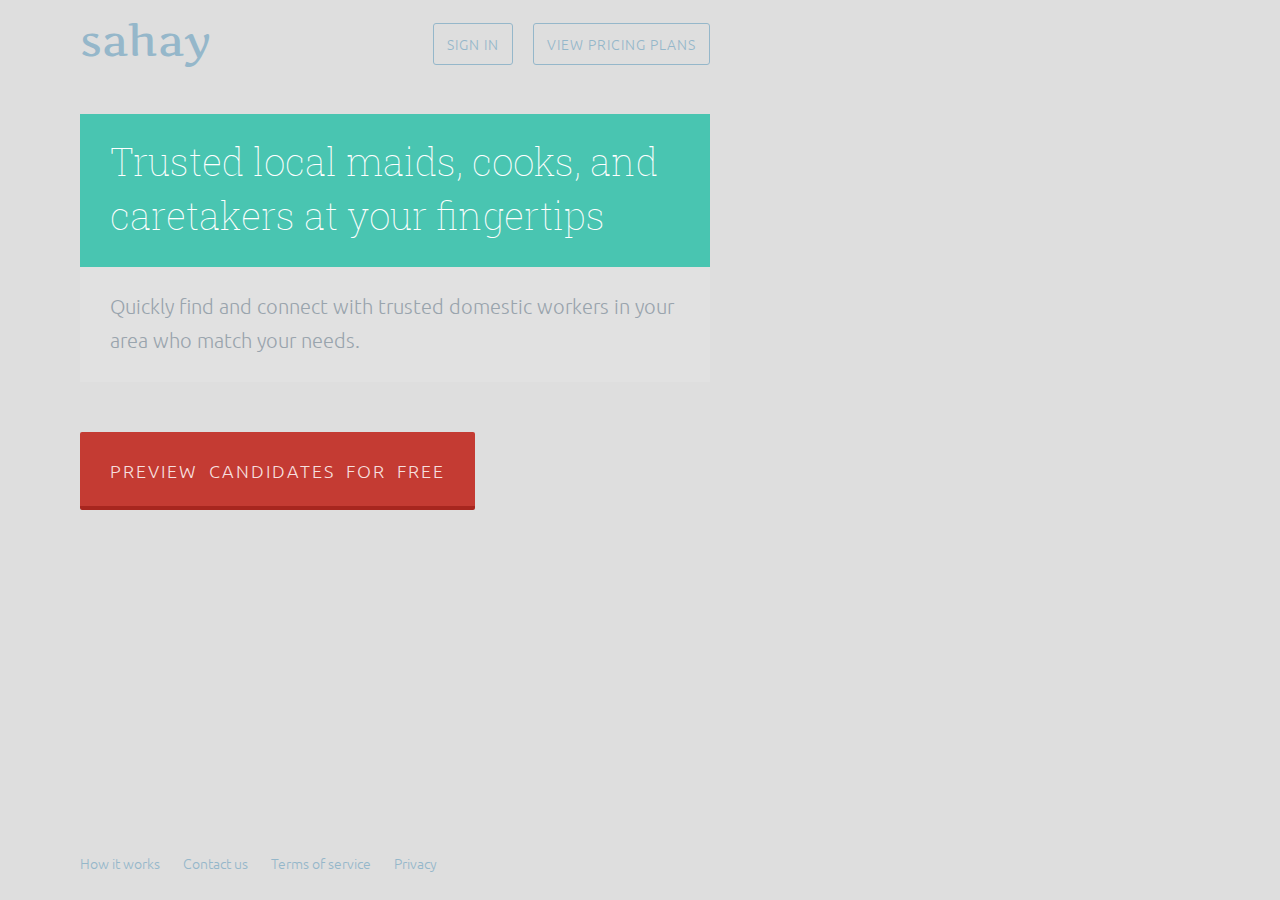
==== index.html @ 86695aef "HTML/CSS/JS" ====
<!-- 
	Project Title: Sahay
	Author: Ajeeta Dhole
	Version 1.0 April-May 2014
-->

<!DOCTYPE html>
<html lang="en">
	<head>
		<meta charset="utf-8"/>
	    <title>Sahay</title>
	    <meta name="Description" content="Technology solution for bridging the employment gap in the domestic help sector."/>
	    <meta name="viewport" content="width = device-width, initial-scale=1.0"/>
	    <link rel="stylesheet" type="text/css" href="css/style-ad.css"/>

    	<link href='http://fonts.googleapis.com/css?family=Artifika' rel='stylesheet' type='text/css'>
    	<link href='http://fonts.googleapis.com/css?family=Roboto+Slab:400,300,100,700' rel='stylesheet' type='text/css'>
    	<link href='http://fonts.googleapis.com/css?family=Ubuntu:300,400,500,700,300italic,400italic,500italic,700italic' rel='stylesheet' type='text/css'>

		<script src="js/jquery-1.10.2.min.js"></script>
	    <script src="js/script-ad.js"></script>
	</head>
	<body>
		<div id="landingBackground">
			<div id="landingWrapper">
				<div class="logo" id="landingLogo">
					<h1>sahay<h1>
				</div>

				<div class="button" id="landingTopButtons">
					<ul>
						<li><p>VIEW PRICING PLANS</p></li>
						<li><p>SIGN IN</p></li>
					</ul>
				</div>

				<div id="tagline">
					<p>Trusted local maids, cooks, and</p>
					<p>caretakers at your fingertips</p>
				</div>

				<div id="landingValueProp">
					<p>Quickly find and connect with trusted domestic workers in your </p>
					<p>area who match your needs.</p>
				</div>

				<div class="button" id="getStartedButton">
					<p>PREVIEW CANDIDATES FOR FREE</p>
				</div>
			</div>
			
			<div class="footer link" id="landingFooter">
				<ul>
					<li><p>How it works</p></li>
					<li><p>Contact us</p></li>
					<li><p>Terms of service</p></li>
					<li><p>Privacy</p></li>
				</ul>
			</div>

			<div class="modalWrapper">
			
				<div id="candidatePreferencesModal">
					<div class="modalContent">
						<span class="button modalClose">&#215;</span>
						<h1>Tell us what you need</h1>
						<div>
							<p id="jobTypeInput" class="candidatePreferencesForm">I need a
								<input type="radio" name="job" id="maid" value="maid"><label class="menuItemLabel" for="maid">Maid</label>
								<input type="radio" name="job" id="cook" value="cook"><label class="menuItemLabel" for="cook">Cook</label>
								<input type="radio" name="job" id="caretaker" value="caretaker"><label class="menuItemLabel" for="caretaker">Caretaker</label>
							</p>

							<p id="taskInput" class="candidatePreferencesForm disabled">to 
								<input type="checkbox" name="task" id="clothes" value="clothes"><label for="clothes">Wash clothes</label> 
								<input type="checkbox" name="task" id="utensils" value="utensils"><label for="utensils">Wash utensils</label> 
								<input type="checkbox" name="task" id="mop" value="mop"><label for="mop">Mop and sweep</label> 
							</p>

								<p id="hoursInput" class="candidatePreferencesForm disabled">for 
								<input type="text" id="hours" value="" placeholder="eg. 3"/><label for="hours">hours daily</label> 
							</p> 

							<p id="wageInput" class="candidatePreferencesForm disabled">I'll pay, per month, Rs. 
								<input type="text" id="wage" value="" placeholder="eg. 1000"/><label for="wage">People in your area pay an average of Rs. 1000 for these tasks.</label> 
							</p>

							<p id="postalInput" class="candidatePreferencesForm disabled">My postal code is
								<input type="text" id="postalCode" value="" placeholder="eg. 400081"/><label for="postalCode"></label> 
							</p>

							<h2 class="disabled">Optional Preferences</h2>

			                <p id="genderInput" class="candidatePreferencesForm disabled">I prefer someone who is  
			                	<input type="checkbox" name="gender" id="female" value="female"><label for="female">Female</label>
								<input type="checkbox" name="gender" id="male" value="male"><label for="male">Male</label>
							</p>

							<p id="timeInput" class="candidatePreferencesForm disabled">is available to work between  
				                <input type="checkbox" name="availability" id="morning" value="morning"><label for="morning">8 AM - 12 noon</label> 
								<input type="checkbox" name="availability" id="afternoon" value="afternoon"><label for="afternoon">12 noon - 3 PM</label> 
								<input type="checkbox" name="availability" id="evening" value="evening"><label for="evening">3 PM - 6 PM</label>
								<input type="checkbox" name="availability" id="night" value="night"><label for="night">6 PM - 9 PM</label> 
							</p>
			                    
			                <p id="timeInput" class="candidatePreferencesForm disabled">has work experience of 
				                <input type="checkbox" name="experience" id="novice" value="novice"><label for="novice">0 - 2 years</label> 
								<input type="checkbox" name="experience" id="intermediate" value="intermediate"><label for="intermediate">2 - 5 years</label> 
								<input type="checkbox" name="experience" id="experienced" value="experienced"><label for="experienced">More than 5 years</label>
							</p>

							<p id="timeInput" class="candidatePreferencesForm disabled"> and speaks  
			                	<input type="text" id="language" value="" placeholder="eg. Hindi, Marathi"/><label for="language">
			                </p>

			            </div>
					</div>
								
					<div class="base" id="postJobBase">
						<a href="mainSignedOut.html">
							<div class="button disabled modalButton candidatePreferencesButton" id="previewCandidatesButton">
								<p>PREVIEW CANDIDATES</p>
							</div>
						</a>
						<a href="index.html">
							<div class="button modalButton modalCancelButton">
								<p>CANCEL</p>
							</div>
						</a>
					</div>

				</div>
						
			</div>
		</div>
			
			
	</body>
</html>
---- css/style-ad.css ----
/*	Project Title: Sahay
	Author: Ajeeta Dhole
	Version 1.0 April-May 2014
*/


/* http://meyerweb.com/eric/tools/css/reset/ 
   v2.0 | 20110126
   License: none (public domain)
*/

html, body, div, span, applet, object, iframe,
h1, h2, h3, h4, h5, h6, p, blockquote, pre,
a, abbr, acronym, address, big, cite, code,
del, dfn, em, img, ins, kbd, q, s, samp,
small, strike, strong, sub, sup, tt, var,
b, u, i, center,
dl, dt, dd, ol, ul, li,
fieldset, form, label, legend,
table, caption, tbody, tfoot, thead, tr, th, td,
article, aside, canvas, details, embed, 
figure, figcaption, footer, header, hgroup, 
menu, nav, output, ruby, section, summary,
time, mark, audio, video {
	margin:0;
	padding:0;
	border:0;
	font-size:100%;
	font:inherit;
	vertical-align:baseline;
}

/* HTML5 display-role reset for older browsers */
article, aside, details, figcaption, figure, 
footer, header, hgroup, menu, nav, section {
	display:block;
}

body {
	line-height:1;
}

ol, ul {
	list-style:none;
}

blockquote, q {
	quotes:none;
}

blockquote:before, blockquote:after,
q:before, q:after {
	content:'';
	content:none;
}

table {
	border-collapse:collapse;
	border-spacing:0;
}

body {
	background:#dedede;
	font-family:'Ubuntu', sans-serif;
	font-size:14px;
	font-weight:300;
	color: #546678;
}

label {
	cursor:pointer;
}

input[type=text] {
    border: 1px #dedede solid; 
    border-radius: 2px;
   	padding:9px;
   	height:18px;
   	margin:0 7px 0 5px;
    background: #fff;
	display:inline-block;
	-webkit-transition: all .15s ease-in-out;
	-moz-transition: all .15s ease-in-out;
	-ms-transition: all .15s ease-in-out;
	-o-transition: all .15s ease-in-out;
	font-size: 14px;
	color: #546678;
	font-weight: 100;
	font-family:'Ubuntu', sans-serif;
}

input[type=text]:hover {
    border: 1px #7fc8e7 solid; 
    color: #7fc8e7;
	-webkit-transition: all .15s ease-in-out;
	-moz-transition: all .15s ease-in-out;
	-ms-transition: all .15s ease-in-out;
	-o-transition: all .15s ease-in-out;
}

input[type=text] + label {
	font-size: 14px;
	color: #546678;
}

input[type=checkbox] + label {
	padding-left: 3px;
	font-size: 14px;
	color: #546678;
}

input[type=checkbox] {
	margin-right:5px;
	margin-left:15px;
}

input[type=checkbox] + label:hover {
	color: #2a333c;
  	font-weight:400;
}

input[type=checkbox]:checked + label {
  	color: #2a333c;
  	font-weight:400;
}

input[type=radio] {
	margin-right:5px;
	margin-left:15px;
}

input[type=radio] + label {
	padding-left: 3px;
	font-size: 14px;
	color: #546678;
}

input[type=radio] + label:hover {
	color: #2a333c;
  	font-weight:400;
}

input[type=radio]:checked + label {
  	color: #2a333c;
  	font-weight:400;
}

.button{
	cursor:pointer;
	-webkit-transition: all .15s ease-in-out;
	-moz-transition: all .15s ease-in-out;
	-ms-transition: all .15s ease-in-out;
	-o-transition: all .15s ease-in-out;
}

.button:hover{
	-webkit-transition: all .15s ease-in-out;
	-moz-transition: all .15s ease-in-out;
	-ms-transition: all .15s ease-in-out;
	-o-transition: all .15s ease-in-out;
}

.link{
	cursor:pointer;
	-webkit-transition: all .15s ease-in-out;
	-moz-transition: all .15s ease-in-out;
	-ms-transition: all .15s ease-in-out;
	-o-transition: all .15s ease-in-out;
}

.link:hover{
	-webkit-transition: all .15s ease-in-out;
	-moz-transition: all .15s ease-in-out;
	-ms-transition: all .15s ease-in-out;
	-o-transition: all .15s ease-in-out;
}

.logo {
	width:250px;
	float:left;
}

.logo h1{
	font-family:'Artifika', serif;
	font-size:44px;
	color:#95b7ca;
	text-align:left;
}

/*********************************************************************************/
/* Landing Page                                                                  */
/*********************************************************************************/
#landingBackground {
	background-color:#dedede;
	background-image:url('landingBlueAlt1.png');
	background-size:cover;
	background-repeat:no-repeat;
	position:relative;
	top:0;
	left:0;
}

#landingWrapper {
	width:630px;
	position:absolute;
	top:19px;
	left:80px;
	overflow:hidden;
}

#landingLogo h1{
	color:#95b7ca;
	margin:-1px 0 53px 0;
}

#landingTopButtons li{
	border:solid 1px #95b7ca;
	border-radius:3px;
	padding:13px;
	margin-left:20px;
	float:right;
	margin-top:4px;
}

#landingTopButtons li:hover { 
	border:solid 1px #fff;
	background:rgba(255, 255, 255, 0.1);
}

#landingTopButtons li p {
	text-align:center;
	color:#95b7ca;
	letter-spacing:1px;
}

#tagline {
	width:100%;
	float:left;
	background:#49c5b1;
	color:#fff;
	padding:20px 25px 25px 30px;
	font-family:'Roboto Slab', serif;
	text-align:left;
	font-size:38px;
	font-weight: 100;
	line-height:54px;
}

#landingValueProp {
	width:100%;
	float:left;
	background:rgba(255,255,255,0.1);
	color:#99a4ad;
	padding:22px 25px 25px 30px;
	text-align:left;
	font-size:20px;
	line-height:34px;
}

#getStartedButton {
	background:#c43b33;
	border-radius:2px;
	border-bottom:solid 4px #a7261f;
	padding:30px 30px 26px 30px;
	float:left;
	margin-top:50px;
}

#getStartedButton:hover { 
	background: #e14a29;
}

#getStartedButton p {
	text-align:center;
	color:#f6dfde;
	font-size:18px;
	letter-spacing:2px;
	word-spacing:5px;
}

.footer {
	position:absolute;
	bottom:0;
	overflow:hidden;
}

.footer li{
	display:inline-block;
}

.footer p{
	margin:0 20px 30px 0;
}

#landingFooter {
	width:520px;
	left:80px;
}

#landingFooter p{
	color:#95b7ca;
}

#landingFooter p:hover{
	color:#fff;
}

/*********************************************************************************/
/* Main Page                                                                     */
/*********************************************************************************/

/*********************************************************************************/
/* Top Bar                                                                       */
/*********************************************************************************/
#mainTopBar {
	height:98px;
	position:fixed;
	background: #fff;
	top:0;
	left:0;
	box-shadow: 0px 0px 1px #ccc;
	z-index: 500;
	width:100%;
}

#mainLogo h1{
	color:#49c5b1;
	padding: 22px 0 0 30px;
}

#searchWrapper {
	float:left;
	width: 65%;
}

#searchContainer {
	width: 700px;
	margin-left: auto;
	margin-right:auto;
}

#search {
	width:390px;
	height:20px;
	margin:10px 0 5px 0;
	float:left;
	border-top-left-radius: 2px;
	border-bottom-left-radius: 2px;
}

#searchButton {
	background-image:url('search.png');
	background-size:cover;
	background-repeat:no-repeat;
	width:76px;
	height:38px;
	margin: 10px 0 0 -1px;
	float:left;
	border-top-right-radius: 2px;
	border-bottom-right-radius: 2px;
	border: 1px solid #ccc;
}

#searchButton:hover { 
	background-image:url('searchHover.png');
}

#searchButton p {
	color: #777;
}

#postButton {
	background: #f35757;
	padding: 12px;
	margin: 10px 0 0 -30px;
	float:left;
	border-radius: 2px;
	border: 1px solid #d02e2e;
	float:right;
}

#postButton:hover { 
	background: #e98468;
}

#postButton p {
	text-align: center;
	color: #f9e7e7;
	letter-spacing: 0.75px;
	word-spacing: 2px;
}

#profile {
	float:left;
	width:15%;
	cursor:pointer;
}

#pofilePIC {
	background-image:url('profile.png');
	background-size:cover;
	background-repeat:no-repeat;
	width:38px;
	height:38px;
	margin: 10px 0 0 0;
	float:left;
	border-top-right-radius: 2px;
	border-bottom-right-radius: 2px;
}

#downArrow {
	background-image:url('arrow.png');
	background-size:cover;
	background-repeat:no-repeat;
	width:15px;
	height:15px;
	margin: 21px 0 0 2px;
	float:left;
}

#profile h1 {
	text-align: right;
	margin: 21px 3px 0 8px;
	display: inline-block;
	font-weight: 400;
	color:#2a333c;
	float:left;
}

#profile p {
	margin: 15px 5px 0 0;
	text-align: right;
	display: inline-block;
	font-size: 10px;
}

#tabWrapper {
	background: #fff;
	height:30px;
	width:65%;
	float:left;
	margin-top: 5px;
}

#tabContainer {
	width: 700px;
	margin-left: auto;
	margin-right:auto;
}

.tab {
	padding: 0 3px 8px 3px;
	margin-right: 30px;
	float:left;
	margin-top: 13px;
	opacity:0.75;
	position:relative;
}

.tab p{
	text-align: center;
	color: #3e8dbe;
	font-weight: 400;
	letter-spacing: 0.25px;
	word-spacing: 3px;
}

#matchesTab {
	border-bottom: solid 3px #3e8dbe;
	opacity:1;
}

#matchesSignedOutTab {
	border-bottom: solid 3px #3e8dbe;
	opacity:1;
	pointer-events:none;
}

#postingsTab {
	float:right;
	margin-right: 0;
}

#new {
	background: #f35757;
	padding:2px;
	border-radius: 1px;
	position: absolute;
	top:-17px;
	right:-10px;
	opacity:1;
}

#new p{
	font-size: 11px;
	color:#fff;
	text-align: center;
	color: #f9e7e7;
	font-weight: 400;

}

/*********************************************************************************/
/* Side Bar                                                                      */
/*********************************************************************************/
#pageContent {
	width:100%;
	position:relative;
	top:98px;
	left:0;
	z-index: 100;
}

#sidebar {
	width:250px;
	background: #fff;
	opacity:1;
	float:left;
	box-shadow: 0px 0px 1px #ccc;
	height:1110px;
}

.menuHeader {
	background: #edf4fa;
	border-top: solid 1px #c9dde9;
	border-bottom: solid 1px #c9dde9;
	padding: 6px;
	overflow:hidden;
}

.menuHeader h2{
	color: #3e8dbe;
	font-weight: 400;
	padding-left: 26px;
	line-height: 22px;
	float:left;
	letter-spacing: 1px;
		word-spacing: 3px;
}

.menuHeader p{
	color: #3e8dbe;
	padding: 0 10px 0 16px;
	line-height: 22px;
	float:right;
	font-size: 11px;
	font-weight: 400;
	cursor:pointer;
}

.menuHeader p:hover{
	text-decoration: underline;
}

.menuItem {
	display: block;
	padding: 6px 6px 6px 40px;
	line-height: 22px;
}

.menuItem p{
	margin-left: -8px;
	line-height: 24px;
	opacity:1;
}

/*********************************************************************************/
/* Content Feed                                                                  */
/*********************************************************************************/
#feedWrapper {
	float:left;
	width: 65%;
}

#feedContainer {
	width: 700px;
	margin-left: auto;
	margin-right:auto;
}

.pageTitle {
	width:100%;
	font-size: 22px;
	color:#419c97;
	margin-top: 33px;
	font-family: 'Roboto Slab', serif;
	line-height: 32px;
}

.helpMessage {
	width:75%;
	font-size: 16px;
	margin-top: 14px;
	line-height: 26px;
}

#frame {
	background:#fff;
	width:100%;
	height:3100px;
}

.candidate {
	background:#fff;
	box-shadow: 0px 0px 1px #ccc;
	width:100%;
	padding:25px;
	margin-top:15px;
	overflow:hidden;
	position:relative;
}

.ribbonWrapper {
  	width: 85px;
  	height: 88px;
  	overflow: hidden;
  	position: absolute;
  	top: 0;
  	right: 50px;
}

.ribbonMessage {
	font-size: 12px;
	font-weight: 400;
  	color: #fff;
  	letter-spacing: 0.5px;
  	text-align: center;
  	-webkit-transform: rotate(45deg);
  	-moz-transform:    rotate(45deg);
  	-ms-transform:     rotate(45deg);
  	-o-transform:      rotate(45deg);
  	position: relative;
  	padding: 7px 0;
  	left: -5px;
  	top: 15px;
  	width: 120px;
  	background: #f4c255;
}

.candidateHeader {
	width:100%;
	float:left;
}

.candidateHeader h1 {
	font-size:23px;
	color:#2a333c;
	font-weight:400;
	float:left;
	margin-bottom:10px;
	margin-right:10px;
}

.star {
	float:left;
	width:15px;
	height:15px;
	margin-left:1px;
}

.filledStar {
	background-image:url('filledStar.png');
}

.emptyStar {
	background-image:url('emptyStar.png');
}

.actionIcon {
	float:left;
	width:18px;
	height:18px;
	margin-top: 17px;
}

.review {
	background-image:url('review.png');
	margin-right: 3.5px;
}

.message {
	background-image:url('audio.png');
	margin-right: 6px;
}

.delete {
	background-image:url('delete.png');
	margin: 17.5px 5px 0 55px;
}

.backgroundCheck {
	background-image:url('screen.png');
	margin: 17.5px 5px 0 55px;
}

.actionLinks  {
	float:left;
	margin: 20px 20px 0 0;
	word-spacing: 1px;
	color: #3e8dbe;
	font-weight: 400;
}

.actionLinks:hover {
	text-decoration:underline
}

.candidateBody {
	width:100%;
	float:left;
	overflow:hidden;
	line-height: 25px;
	word-spacing: 3px;
	font-size: 15px;
}

.params {
	width:20%;
	float:left;
	margin-top:10px;
	font-size: 15px;
	color: #7f8d9c;
	line-height: 26px;
}

.info {
	width:47%;
	float:left;
	margin-top:10px;
	font-size: 15px;
	font-weight: 00;
	color: #2a333c;
	line-height: 26px;
}

.actionButtons {
	width:30%;
	float:left;
	margin-top:10px;
}

.feedButton {
	width:115px;
	margin:6.5px;
	padding: 12px 3px 12px 3px;
	display: inline-block;
	border-radius: 1px;
	z-index: 400;
}

.feedButton p {
	text-align: center;
	letter-spacing: 1px;
	word-spacing: 3px;
	font-size: 13.5px;
}

.shortlistButton {
	background: #4bc96e;
	border:1px solid #31ae54;
}

.shortlistButton:hover { 
	background: #64de86;
}

.shortlistButton p {
	color: #eff7f0;
}

.shortlisted {
	width:115px;
	margin:6.5px;
	padding: 12px 3px 12px 3px;
	border: 1px solid #4bc96e;
	border-radius: 1px;
	z-index: 100;
	display:none;
	cursor:default;
}

.shortlisted p {
	text-align: center;
	color: #31ae54;
	font-weight: 400;
}

.phoneButton {
	background: #4a9fb3;
	border: 1px solid #28869c;
}

.phoneButton:hover { 
	background: #5abcca;
}

.phoneButton p {
	color: #ecf7f9;
}

.phoneNumber {
	width:115px;
	margin:6.5px;
	padding: 12px 3px 12px 3px;
	border: 1px solid #4a9fb3;
	border-radius: 1px;
	z-index: 100;
	display:none;
	cursor:default;
}

.phoneNumber p {
	text-align: center;
	color: #28869c;
	font-weight: 400;
}

.editButton {
	background: #dedede;
	border: 1px solid #ccc;
}

.editButton:hover { 
	background: #eee;
}

.editButton p {
	color: #777;
}

.removeButton {
	background: #dedede;
	border: 1px solid #ccc;
}

.removeButton:hover { 
	background: #eee;
}

.removeButton p {
	color: #777;
}

.deleteButton {
	background: #dedede;
	border: 1px solid #ccc;
}

.deleteButton:hover { 
	background: #eee;
}

.deleteButton p {
	color: #777;
}

.contactsRemaining {
	width:250px;
	margin:-20px 6.5px 0 -60px;
	z-index: 100;
	display:none;
	cursor:default;
}

.contactsRemaining p {
	color:#d02e2e;
	font-weight: 400;
}

.warningMessage {
	width:100%;
	float:left;
	display:none;
	opacity:0;
}

.warningMessage h1 {
	font-size: 16px;
	color:#d02e2e;
	font-weight: 400;
}

.warningMessage h1:hover {
	color:#ea4e4e;
}

.successMessage {
	width:88%;
	float:left;
	background: #4bc96e;
	padding:15px;
	margin-bottom: 25px;
}

.successMessage p {
	color: #fff;
	float:left;
	font-size: 16px;
	font-weight: 400;
}

/*********************************************************************************/
/* Preferences Modal                                                                */
/*********************************************************************************/
.modalWrapper{
	background: rgba(0,0,0,0.8);
	position:absolute;
	top:0;
	left:0;
	z-index: 800;
	opacity:0;
	display:none;
}

#candidatePreferencesModal {
	background:#fff;
	width:700px;
	top:20px;
	border-radius: 3px;
	z-index: 900;
	box-shadow: 1px 1px 3px #222;
	padding:25px;
	position:absolute;
	opacity:1;
	display:block;
}

.candidatePreferencesForm input[type=text] {
   	width:200px;
   	height:12px;
   	margin: -5px 7px -5px 5px;
   	font-size: 14px;
	color: #546678;
	font-weight: 100;
	font-family:'Ubuntu', sans-serif;
}

#hoursInput input[type=text] {
	width:30px;
}

#wageInput input[type=text] {
	width:55px;
}

#wageInput input[type=text] + label {
	color:#31ae54;
}

#postalInput input[type=text] {
	width:70px;
}

.modalClose {
	width:18px;
	height:18px;
	padding:17px 32px 0 0;
	color: #ccc;
	font-size: 30px;
	font-weight: 400;
	text-align: center;
	position:absolute;
	top: 0;
	right: 0;
    z-index: 900;
}

.modalClose:hover {
	color:#555;
}

.modalContent h1 {
	font-size: 22px;
	font-weight: 400;
	text-align: left;
	color:#2a333c;
	margin-bottom: 12px;
	padding-bottom: 25px;
	width:680px;
	margin-left: auto;
	margin-right: auto;
	border-bottom: 1px solid #dedede;
	z-index: 900;
}

.modalContent p {
	padding:14px 0 14px 0;
	text-align: left;
	width:680px;
	margin-left: auto;
	margin-right: auto;
}


.modalContent h2 {
	padding:20px 0 14px 0;
	text-align: left;
	width:680px;
	margin-left: auto;
	margin-right: auto;
	font-size: 16px;
	font-weight: 400;
	color: #2a333c;
}


#hoursInput {
	display:none;
}

.disabled {
	opacity:0.2;
	pointer-events: none;
}

.base {
	background:#eee;
	height:63px;
	bottom:-82px;
	left:0;
	padding:11px;
	border-top: 1px solid #ddd;
	border-bottom-right-radius: 3px;
	border-bottom-left-radius: 3px;
	position:absolute;
	overflow:hidden;
	z-index: 900;
	width:728px;
}

.base a {
	text-decoration: none;
}

.modalButton{
	padding: 13px;
	margin: 10px 10px 0 10px;
	float:left;
	border-radius: 2px;
	float:right;
}

.modalButton p {
	text-align: center;
	color: #fff;
	letter-spacing: 1px;
	word-spacing: 3px;
}

.modalCancelButton {
	background: #dedede;
	border: 1px solid #ccc;
}

.modalCancelButton:hover { 
	background: #eee;
}

.modalCancelButton p {
	color: #777;
}

.candidatePreferencesButton {
	background: #f35757;
	border: 1px solid #d02e2e;
}

.candidatePreferencesButton:hover {
	background: #e98468;
}

.candidatePreferencesButton p{
	color:#f9e7e7;
}

/*********************************************************************************/
/* Signed-Out Page                                                   */
/*********************************************************************************/

#postSignedOutButton {
	background: #f35757;
	padding: 12px;
	margin: 10px 0 0 -30px;
	float:left;
	border-radius: 2px;
	border: 1px solid #d02e2e;
	float:right;
}

#postSignedOutButton:hover { 
	background: #e98468;
}

#postSignedOutButton p {
	text-align: center;
	color: #f9e7e7;
	letter-spacing: 0.75px;
	word-spacing: 2px;
}

#signInButton {
	background: #dedede;
	padding: 12px;
	margin: 10px 0 0 -10px;
	float:left;
	border-radius: 2px;
	border: 1px solid #ccc;
}

#signInButton:hover { 
	background: #eee;
}

#signInButton p {
	text-align: center;
	color: #777;
	letter-spacing: 1px;
	word-spacing: 3px;
}

.actionSignedOutButtons {
	width:30%;
	float:left;
	margin-top:10px;
}

.shortlistSignedOutButton {
	background: #4bc96e;
	border:1px solid #31ae54;
}

.shortlistSignedOutButton:hover { 
	background: #64de86;
}

.shortlistSignedOutButton p {
	color: #eff7f0;
}

.phoneSignedOutButton {
	background: #4a9fb3;
	border: 1px solid #28869c;
}

.phoneSignedOutButton:hover { 
	background: #5abcca;
}

.phoneSignedOutButton p {
	color: #ecf7f9;
}

/*********************************************************************************/
/* Sign-Up-Nudge Hovercard                                                       */
/*********************************************************************************/
.signUpNudgeHoverCard {
	background:#fff;
	width:300px;
	border-radius: 2px;
	border: 1px solid #eee;
	z-index: 900;
	box-shadow: 2px 2px 2px #ccc;
	padding:15px;
	position:absolute;
	opacity:0;
	display: none;
}

.hoverCardContent h1 {
	font-size: 17px;
	font-weight: 400;
	text-align: left;
	color:#2a333c;
	margin-bottom: 12px;
	padding-bottom: 15px;
	width:290px;
	margin-left: auto;
	margin-right: auto;
	border-bottom: 1px solid #dedede;
	z-index: 900;
}

.hoverCardContent p {
	font-size: 13.5px;
	padding:6px 0 6px 0;
	text-align: left;
	width:290px;
	margin-left: auto;
	margin-right: auto;
	line-height: 22px;
}

.hoverCardLink {
	font-size: 13.5px;
	padding:6px 0 6px 0;
	text-align: left;
	width:290px;
	margin-left: auto;
	margin-right: auto;
	line-height: 22px;
	word-spacing: 1px;
	color: #3e8dbe;
	font-weight: 400;
}

.hoverCardLink:hover {
	text-decoration:underline
}

.hoverCardBase {
	background:#eee;
	width:308px;
	height:46px;
	bottom:-68px;
	left:-1px;
	padding:11px;
	border: 1px solid #eee;
	border-bottom-right-radius: 3px;
	border-bottom-left-radius: 3px;
	position:absolute;
	overflow:hidden;
	z-index: 900;
	box-shadow: 2px 2px 2px #ccc;
}

.hoverCardBase a {
	text-decoration: none;
}

.hoverCardBaseText {
	text-decoration: none;
	font-size: 12px;
	margin: 17px 0 0 10px;
}

.hoverCardButton{
	padding: 8px;
	margin: 8px;
	border-radius: 2px;
	float:right;
}

.hoverCardButton p {
	text-align: center;
	color: #fff;
	letter-spacing: 0.5px;
	font-size: 13px;
	float:right;
}

.hoverCardSecondaryButton {
	background: #dedede;
	border: 1px solid #ccc;
}

.hoverCardSecondaryButton:hover { 
	background: #eee;
}

.hoverCardSecondaryButton p {
	color: #777;
}

.hoverCardPrimaryButton {
	background: #00b9dc;
	border: 1px solid #03a4c3;
}

.hoverCardPrimaryButton:hover {
	background: #1ecff1;
}

.hoverCardPrimaryButton p{
	color:#e6f4f7;
}

/*********************************************************************************/
/* Sign-Up Modal                                                                */
/*********************************************************************************/
#signUpModalWrapper{
	background: rgba(0,0,0,0.8);
	position:absolute;
	top:0;
	left:0;
	z-index: 800;
	opacity:0;
	display:none;
}

#signUpModal {
	background:#fff;
	width:700px;
	top:20px;
	border-radius: 3px;
	z-index: 900;
	box-shadow: 1px 1px 3px #222;
	padding:25px;
	position:absolute;
	opacity:0;
}

.signUpForm input[type=text] {
   	width:300px;
   	height:12px;
   	margin: 4px 0 4px 5px;
   	font-size: 14px;
	color: #546678;
	font-weight: 100;
	font-family:'Ubuntu', sans-serif;
}

.signUpForm input[type="password"] {
   	width:300px;
   	height:12px;
   	margin: 4px 0 4px 5px;
   	font-size: 14px;
	color: #546678;
	font-weight: 100;
	font-family:'Ubuntu', sans-serif;
}

.signUpForm input[type=checkbox] {
   	margin-left: 0;
}

#signUpButton {
	background: #f35757;
	border: 1px solid #d02e2e;
}

#signUpButton:hover {
	background: #e98468;
}

#signUpButton p{
	color:#f9e7e7;
}

/*********************************************************************************/
/* Payments Modal                                                                */
/*********************************************************************************/
#paymentsModalWrapper{
	background: rgba(0,0,0,0.8);
	position:absolute;
	top:0;
	left:0;
	z-index: 800;
	opacity:0;
	display:none;
}

#paymentsModal {
	background:#fff;
	width:700px;
	top:20px;
	border-radius: 3px;
	z-index: 900;
	box-shadow: 1px 1px 3px #222;
	padding:25px;
	position:absolute;
	opacity:0;
}

#paymentsModal h2{
	margin-top: 15px;
}

.paymentsForm input[type=text] {
   	width:300px;
   	height:12px;
   	margin: 4px 0 4px 5px;
   	font-size: 14px;
	color: #546678;
	font-weight: 100;
	font-family:'Ubuntu', sans-serif;
}

.paymentsForm input[type="password"] {
   	width:300px;
   	height:12px;
   	margin: 4px 0 4px 5px;
   	font-size: 14px;
	color: #546678;
	font-weight: 100;
	font-family:'Ubuntu', sans-serif;
}

.paymentsForm input[type=checkbox] {
   	margin-left: 0;
}

#expiryInput input[type=text] {
	width:70px;
}

#securityInput input[type=text] {
	width:70px;
}

#postalCodeInput input[type=text] {
	width:70px;
}

#paymentsButton {
	background: #f35757;
	border: 1px solid #d02e2e;
}

#paymentsButton:hover {
	background: #e98468;
}

#paymentsButton p{
	color:#f9e7e7;
}
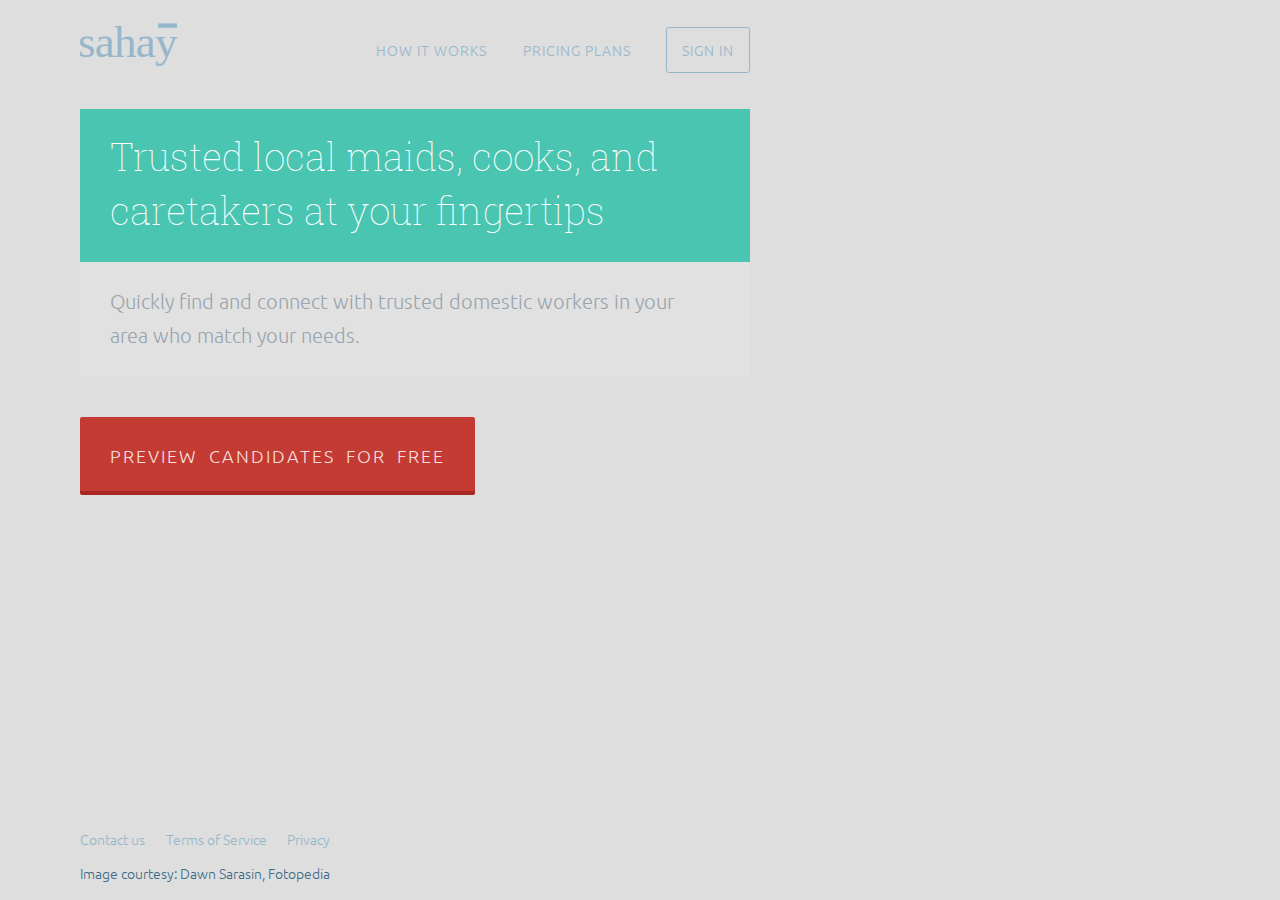
==== commit 011f799a: "Fixes" ====
--- a/index.html
+++ b/index.html
@@ -24,13 +24,18 @@
 		<div id="landingBackground">
 			<div id="landingWrapper">
 				<div class="logo" id="landingLogo">
-					<h1>sahay<h1>
 				</div>
 
-				<div class="button" id="landingTopButtons">
+				<div class="button" id="landingTopButton">
 					<ul>
-						<li><p>VIEW PRICING PLANS</p></li>
-						<li><p>SIGN IN</p></li>
+						<li><a href="mainSignedIn.html"><p>SIGN IN</p></a></li>
+					</ul>
+				</div>
+
+				<div class="link" id="landingTopLink">
+					<ul>
+						<li><p>PRICING PLANS</p></li>
+						<li><p>HOW IT WORKS</p></li>
 					</ul>
 				</div>
 
@@ -49,12 +54,12 @@
 				</div>
 			</div>
 			
-			<div class="footer link" id="landingFooter">
+			<div class="footer link">
 				<ul>
-					<li><p>How it works</p></li>
-					<li><p>Contact us</p></li>
-					<li><p>Terms of service</p></li>
-					<li><p>Privacy</p></li>
+					<li><p class="landingFooter">Contact us</p></li>
+					<li><p class="landingFooter">Terms of Service</p></li>
+					<li><p class="landingFooter">Privacy</p></li>
+					<li><p id="imageCourtesy">Image courtesy: Dawn Sarasin, Fotopedia</p></li>
 				</ul>
 			</div>
 
--- a/css/style-ad.css
+++ b/css/style-ad.css
@@ -71,7 +71,7 @@
 	cursor:pointer;
 }
 
-input[type=text] {
+input[type=text], input[type=password] {
     border: 1px #dedede solid; 
     border-radius: 2px;
    	padding:9px;
@@ -79,10 +79,10 @@
    	margin:0 7px 0 5px;
     background: #fff;
 	display:inline-block;
-	-webkit-transition: all .15s ease-in-out;
-	-moz-transition: all .15s ease-in-out;
-	-ms-transition: all .15s ease-in-out;
-	-o-transition: all .15s ease-in-out;
+	-webkit-transition: all .2s ease-in-out;
+	-moz-transition: all .2s ease-in-out;
+	-ms-transition: all .2s ease-in-out;
+	-o-transition: all .2s ease-in-out;
 	font-size: 14px;
 	color: #546678;
 	font-weight: 100;
@@ -92,10 +92,10 @@
 input[type=text]:hover {
     border: 1px #7fc8e7 solid; 
     color: #7fc8e7;
-	-webkit-transition: all .15s ease-in-out;
-	-moz-transition: all .15s ease-in-out;
-	-ms-transition: all .15s ease-in-out;
-	-o-transition: all .15s ease-in-out;
+	-webkit-transition: all .2s ease-in-out;
+	-moz-transition: all .2s ease-in-out;
+	-ms-transition: all .2s ease-in-out;
+	-o-transition: all .2s ease-in-out;
 }
 
 input[type=text] + label {
@@ -147,44 +147,50 @@
 
 .button{
 	cursor:pointer;
-	-webkit-transition: all .15s ease-in-out;
-	-moz-transition: all .15s ease-in-out;
-	-ms-transition: all .15s ease-in-out;
-	-o-transition: all .15s ease-in-out;
+	-webkit-transition: all .2s ease-in-out;
+	-moz-transition: all .2s ease-in-out;
+	-ms-transition: all .2s ease-in-out;
+	-o-transition: all .2s ease-in-out;
 }
 
 .button:hover{
-	-webkit-transition: all .15s ease-in-out;
-	-moz-transition: all .15s ease-in-out;
-	-ms-transition: all .15s ease-in-out;
-	-o-transition: all .15s ease-in-out;
+	-webkit-transition: all .2s ease-in-out;
+	-moz-transition: all .2s ease-in-out;
+	-ms-transition: all .2s ease-in-out;
+	-o-transition: all .2s ease-in-out;
 }
 
 .link{
 	cursor:pointer;
-	-webkit-transition: all .15s ease-in-out;
-	-moz-transition: all .15s ease-in-out;
-	-ms-transition: all .15s ease-in-out;
-	-o-transition: all .15s ease-in-out;
+	-webkit-transition: all .2s ease-in-out;
+	-moz-transition: all .2s ease-in-out;
+	-ms-transition: all .2s ease-in-out;
+	-o-transition: all .2s ease-in-out;
 }
 
 .link:hover{
-	-webkit-transition: all .15s ease-in-out;
-	-moz-transition: all .15s ease-in-out;
-	-ms-transition: all .15s ease-in-out;
-	-o-transition: all .15s ease-in-out;
+	-webkit-transition: all .2s ease-in-out;
+	-moz-transition: all .2s ease-in-out;
+	-ms-transition: all .2s ease-in-out;
+	-o-transition: all .2s ease-in-out;
 }
 
 .logo {
-	width:250px;
-	float:left;
-}
-
-.logo h1{
-	font-family:'Artifika', serif;
-	font-size:44px;
-	color:#95b7ca;
-	text-align:left;
+	width:130px;
+	height:65px;
+	float:left;
+	background-size:cover;
+	background-repeat:no-repeat;
+}
+
+#landingLogo {
+	background-image:url('sahayLogoBlue.svg');
+	margin: -15px 0 40px -2px;
+}
+
+#mainLogo {
+	background-image:url('sahayLogo.svg');
+	margin: 8px 90px 0 30px;
 }
 
 /*********************************************************************************/
@@ -201,7 +207,7 @@
 }
 
 #landingWrapper {
-	width:630px;
+	width:670px;
 	position:absolute;
 	top:19px;
 	left:80px;
@@ -213,21 +219,47 @@
 	margin:-1px 0 53px 0;
 }
 
-#landingTopButtons li{
+#landingTopButton li{
 	border:solid 1px #95b7ca;
 	border-radius:3px;
-	padding:13px;
-	margin-left:20px;
+	padding:15px;
+	margin-left:15px;
+	float:right;
+	margin-top:8px;
+}
+
+#landingTopButton li:hover { 
+	border:solid 1px #fff;
+	background:rgba(255, 255, 255, 0.1);
+}
+
+#landingTopButton li p {
+	text-align:center;
+	color:#95b7ca;
+	letter-spacing:1px;
+}
+
+#landingTopButton li a {
+	text-decoration: none;
+}
+
+
+#landingTopButton ul li p:hover { 
+	color:#d1e4ee
+}
+
+#landingTopLink li{
+	padding:20px;
+	margin-left:-4px;
 	float:right;
 	margin-top:4px;
 }
 
-#landingTopButtons li:hover { 
-	border:solid 1px #fff;
-	background:rgba(255, 255, 255, 0.1);
-}
-
-#landingTopButtons li p {
+#landingTopLink li p:hover { 
+	color:#d1e4ee
+}
+
+#landingTopLink li p {
 	text-align:center;
 	color:#95b7ca;
 	letter-spacing:1px;
@@ -263,7 +295,7 @@
 	border-bottom:solid 4px #a7261f;
 	padding:30px 30px 26px 30px;
 	float:left;
-	margin-top:50px;
+	margin-top:40px;
 }
 
 #getStartedButton:hover { 
@@ -282,6 +314,8 @@
 	position:absolute;
 	bottom:0;
 	overflow:hidden;
+	width:520px;
+	left:80px;
 }
 
 .footer li{
@@ -289,20 +323,20 @@
 }
 
 .footer p{
-	margin:0 20px 30px 0;
-}
-
-#landingFooter {
-	width:520px;
-	left:80px;
-}
-
-#landingFooter p{
+	margin:0 17.5px 20px 0;
+}
+
+.landingFooter {
 	color:#95b7ca;
 }
 
-#landingFooter p:hover{
-	color:#fff;
+.landingFooter:hover{
+	color:#d1e4ee;
+}
+
+#imageCourtesy {
+	color:#3f6c86;
+	cursor:auto;
 }
 
 /*********************************************************************************/
@@ -535,7 +569,7 @@
 	line-height: 22px;
 	float:left;
 	letter-spacing: 1px;
-		word-spacing: 3px;
+	word-spacing: 3px;
 }
 
 .menuHeader p{
@@ -921,8 +955,8 @@
 	box-shadow: 1px 1px 3px #222;
 	padding:25px;
 	position:absolute;
-	opacity:1;
-	display:block;
+	opacity:0;
+	display:none;
 }
 
 .candidatePreferencesForm input[type=text] {
@@ -993,7 +1027,7 @@
 
 
 .modalContent h2 {
-	padding:20px 0 14px 0;
+	padding:15px 0 14px 0;
 	text-align: left;
 	width:680px;
 	margin-left: auto;
@@ -1076,6 +1110,13 @@
 /*********************************************************************************/
 /* Signed-Out Page                                                   */
 /*********************************************************************************/
+.showModalWrapper{
+	background: rgba(0,0,0,0.8);
+	position:absolute;
+	top:0;
+	left:0;
+	z-index: 800;
+}
 
 #postSignedOutButton {
 	background: #f35757;
@@ -1116,6 +1157,14 @@
 	color: #777;
 	letter-spacing: 1px;
 	word-spacing: 3px;
+}
+
+#signInButton a {
+	text-align: center;
+	color: #777;
+	letter-spacing: 1px;
+	word-spacing: 3px;
+	text-decoration: none;
 }
 
 .actionSignedOutButtons {
@@ -1277,31 +1326,20 @@
 /*********************************************************************************/
 /* Sign-Up Modal                                                                */
 /*********************************************************************************/
-#signUpModalWrapper{
-	background: rgba(0,0,0,0.8);
-	position:absolute;
-	top:0;
-	left:0;
-	z-index: 800;
-	opacity:0;
-	display:none;
-}
-
 #signUpModal {
 	background:#fff;
 	width:700px;
 	top:20px;
 	border-radius: 3px;
-	z-index: 900;
+	z-index: 1200;
 	box-shadow: 1px 1px 3px #222;
 	padding:25px;
 	position:absolute;
-	opacity:0;
-}
-
-.signUpForm input[type=text] {
+}
+
+.signUpForm input[type=text], input[type=password] {
    	width:300px;
-   	height:12px;
+   	height:18px;
    	margin: 4px 0 4px 5px;
    	font-size: 14px;
 	color: #546678;
@@ -1309,16 +1347,6 @@
 	font-family:'Ubuntu', sans-serif;
 }
 
-.signUpForm input[type="password"] {
-   	width:300px;
-   	height:12px;
-   	margin: 4px 0 4px 5px;
-   	font-size: 14px;
-	color: #546678;
-	font-weight: 100;
-	font-family:'Ubuntu', sans-serif;
-}
-
 .signUpForm input[type=checkbox] {
    	margin-left: 0;
 }
@@ -1339,26 +1367,17 @@
 /*********************************************************************************/
 /* Payments Modal                                                                */
 /*********************************************************************************/
-#paymentsModalWrapper{
-	background: rgba(0,0,0,0.8);
-	position:absolute;
-	top:0;
-	left:0;
-	z-index: 800;
-	opacity:0;
-	display:none;
-}
-
 #paymentsModal {
 	background:#fff;
 	width:700px;
 	top:20px;
 	border-radius: 3px;
-	z-index: 900;
+	z-index: 1100;
 	box-shadow: 1px 1px 3px #222;
 	padding:25px;
 	position:absolute;
 	opacity:0;
+	display:none;
 }
 
 #paymentsModal h2{
@@ -1375,16 +1394,6 @@
 	font-family:'Ubuntu', sans-serif;
 }
 
-.paymentsForm input[type="password"] {
-   	width:300px;
-   	height:12px;
-   	margin: 4px 0 4px 5px;
-   	font-size: 14px;
-	color: #546678;
-	font-weight: 100;
-	font-family:'Ubuntu', sans-serif;
-}
-
 .paymentsForm input[type=checkbox] {
    	margin-left: 0;
 }
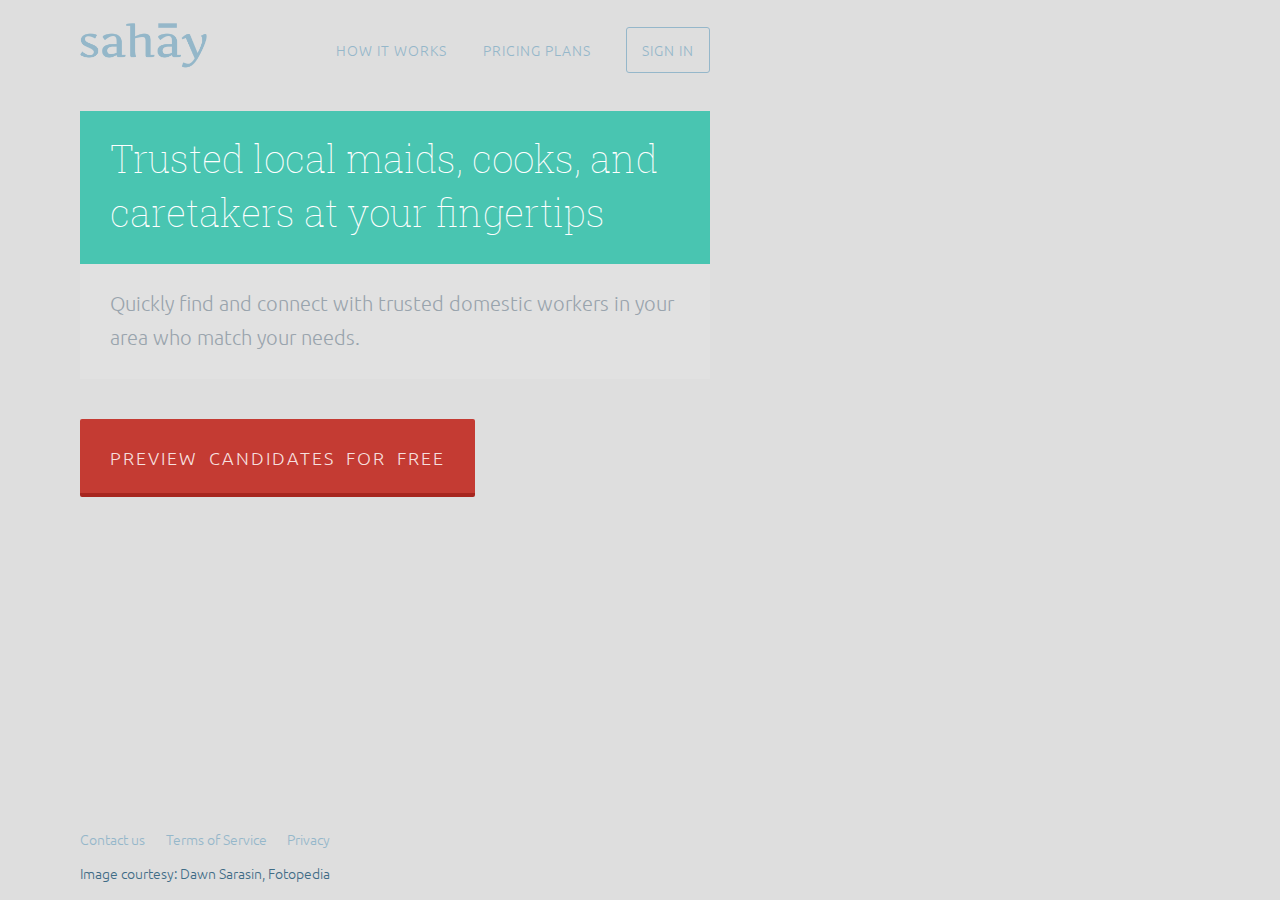
==== commit 6a7b91dd: "final fixes" ====
--- a/index.html
+++ b/index.html
@@ -26,11 +26,11 @@
 				<div class="logo" id="landingLogo">
 				</div>
 
-				<div class="button" id="landingTopButton">
+				<a href="mainSignedIn.html"><div class="button" id="landingTopButton">
 					<ul>
-						<li><a href="mainSignedIn.html"><p>SIGN IN</p></a></li>
+						<li><p>SIGN IN</p></li>
 					</ul>
-				</div>
+				</div></a>
 
 				<div class="link" id="landingTopLink">
 					<ul>
--- a/css/style-ad.css
+++ b/css/style-ad.css
@@ -184,13 +184,13 @@
 }
 
 #landingLogo {
-	background-image:url('sahayLogoBlue.svg');
-	margin: -15px 0 40px -2px;
+	background-image:url('sahayLogoBlue.png');
+	margin: -8px 0 35px -2px;
 }
 
 #mainLogo {
-	background-image:url('sahayLogo.svg');
-	margin: 8px 90px 0 30px;
+	background-image:url('sahayLogo.png');
+	margin: 15px 90px 0 30px;
 }
 
 /*********************************************************************************/
@@ -198,7 +198,7 @@
 /*********************************************************************************/
 #landingBackground {
 	background-color:#dedede;
-	background-image:url('landingBlueAlt1.png');
+	background-image:url('landingBlueOverlay.png');
 	background-size:cover;
 	background-repeat:no-repeat;
 	position:relative;
@@ -207,7 +207,7 @@
 }
 
 #landingWrapper {
-	width:670px;
+	width:630px;
 	position:absolute;
 	top:19px;
 	left:80px;
@@ -934,7 +934,7 @@
 }
 
 /*********************************************************************************/
-/* Preferences Modal                                                                */
+/* Preferences Modal                                                             */
 /*********************************************************************************/
 .modalWrapper{
 	background: rgba(0,0,0,0.8);
@@ -1035,6 +1035,10 @@
 	font-size: 16px;
 	font-weight: 400;
 	color: #2a333c;
+}
+
+#modalMessage {
+	color: #d02e2e;
 }
 
 
@@ -1108,7 +1112,7 @@
 }
 
 /*********************************************************************************/
-/* Signed-Out Page                                                   */
+/* Signed-Out Page                                                               */
 /*********************************************************************************/
 .showModalWrapper{
 	background: rgba(0,0,0,0.8);
@@ -1324,7 +1328,7 @@
 }
 
 /*********************************************************************************/
-/* Sign-Up Modal                                                                */
+/* Sign-Up Modal                                                                 */
 /*********************************************************************************/
 #signUpModal {
 	background:#fff;
